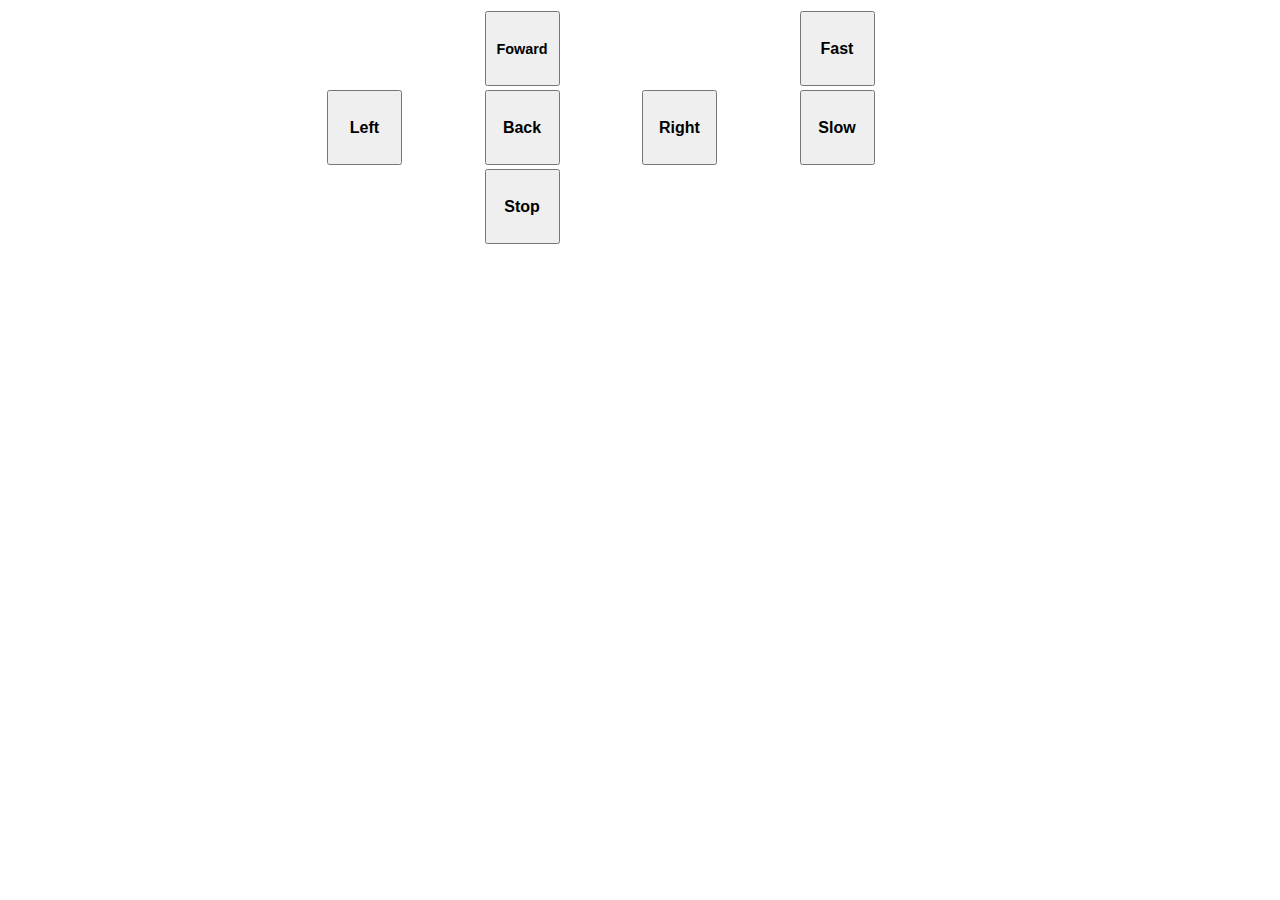
==== templates/control.html @ a92a9886 "Added Flask scripts" ====
<!doctype html>  
<html>
<head>
<title>Big-Red-Bot</title>
<link rel="favicon" href="img/cor.png" type="image/cornell">
</head>
<body>
<form action="/control" method="post">
<table style = "width:50%" align="center">
	<tr>
		<td></td>
		<td>
		 <input type="submit" value="Foward" name ="button" style = "height:75px;width:75px;font-weight:bold;font-size: 90%"></input>
		<td></td>
		<td>
		 <input type="submit" value="Fast" name ="button" style = "height:75px;width:75px;font-weight:bold;font-size: 100%"></input>
		</td>

	</tr>
	<tr>
		<td>
		 <input type="submit" value="Left" name ="button" style = "height:75px;width:75px;font-weight:bold;font-size: 100%"></input>
		</td>
		<td>
		 <input type="submit" value="Back" name ="button" style = "height:75px;width:75px;font-weight:bold;font-size: 100%"></input>
		</td>
		<td>
		 <input type="submit" value="Right" name ="button" style = "height:75px;width:75px;font-weight:bold;font-size: 100%"></input>
		<td>
		 <input type="submit" value="Slow" name ="button" style = "height:75px;width:75px; font-weight:bold; font-size: 100%"></input>
		</td>
	</tr>
	<tr>
		<td></td>
		<td>
		 <input type="submit" value="Stop" name ="button" style = "height:75px;width:75px;font-weight:bold;font-size: 100%"></input>
		</td>
	</tr>
</table>
</form>
</body>
</html>
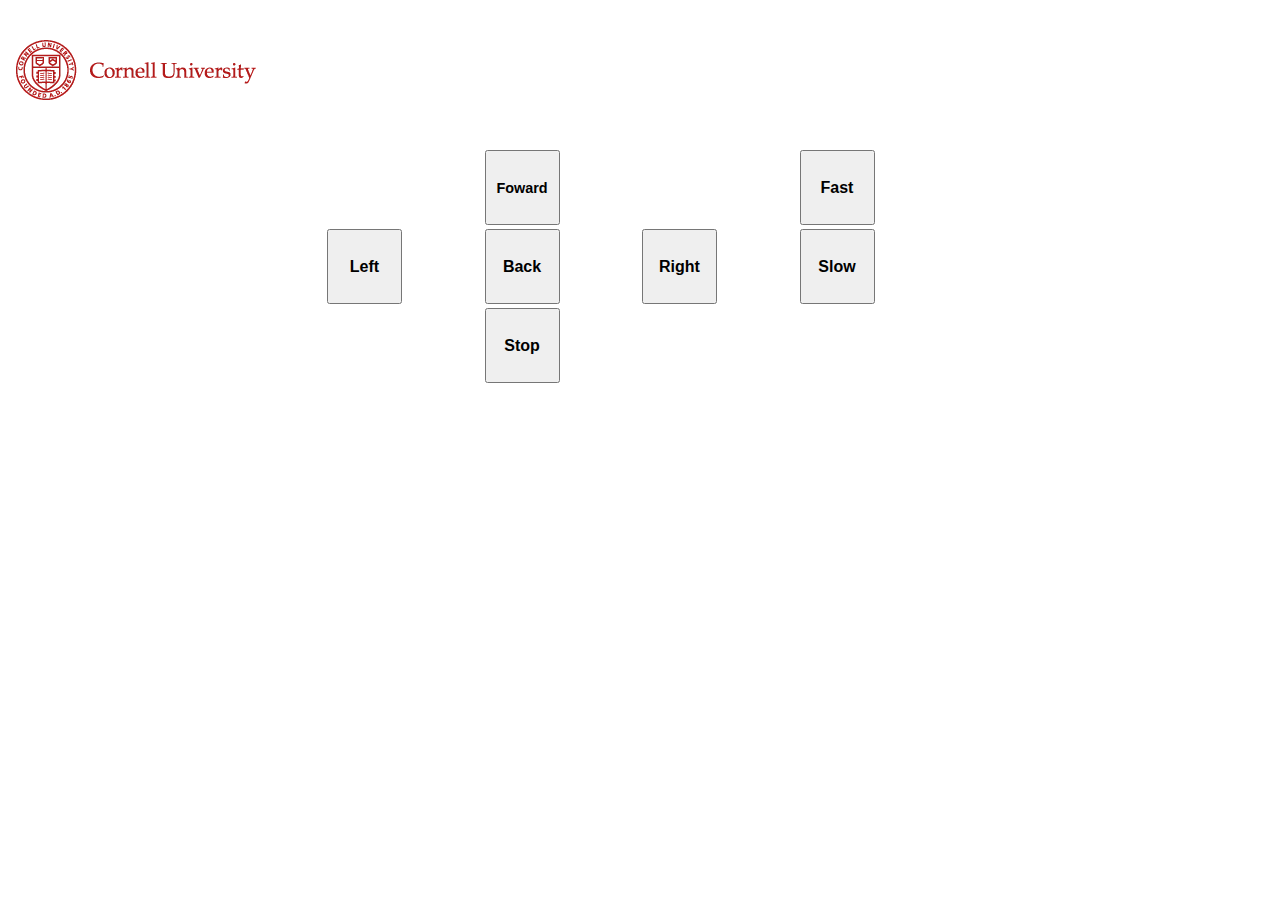
==== commit f21ec650: "v2" ====
--- a/templates/control.html
+++ b/templates/control.html
@@ -1,8 +1,9 @@
 <!doctype html>  
 <html>
 <head>
-<title>Big-Red-Bot</title>
-<link rel="favicon" href="img/cor.png" type="image/cornell">
+<title>Webo-Pi</title>
+<h1><p> <img src="/static/cu_logo.gif" > </p> 
+</h1>
 </head>
 <body>
 <form action="/control" method="post">
